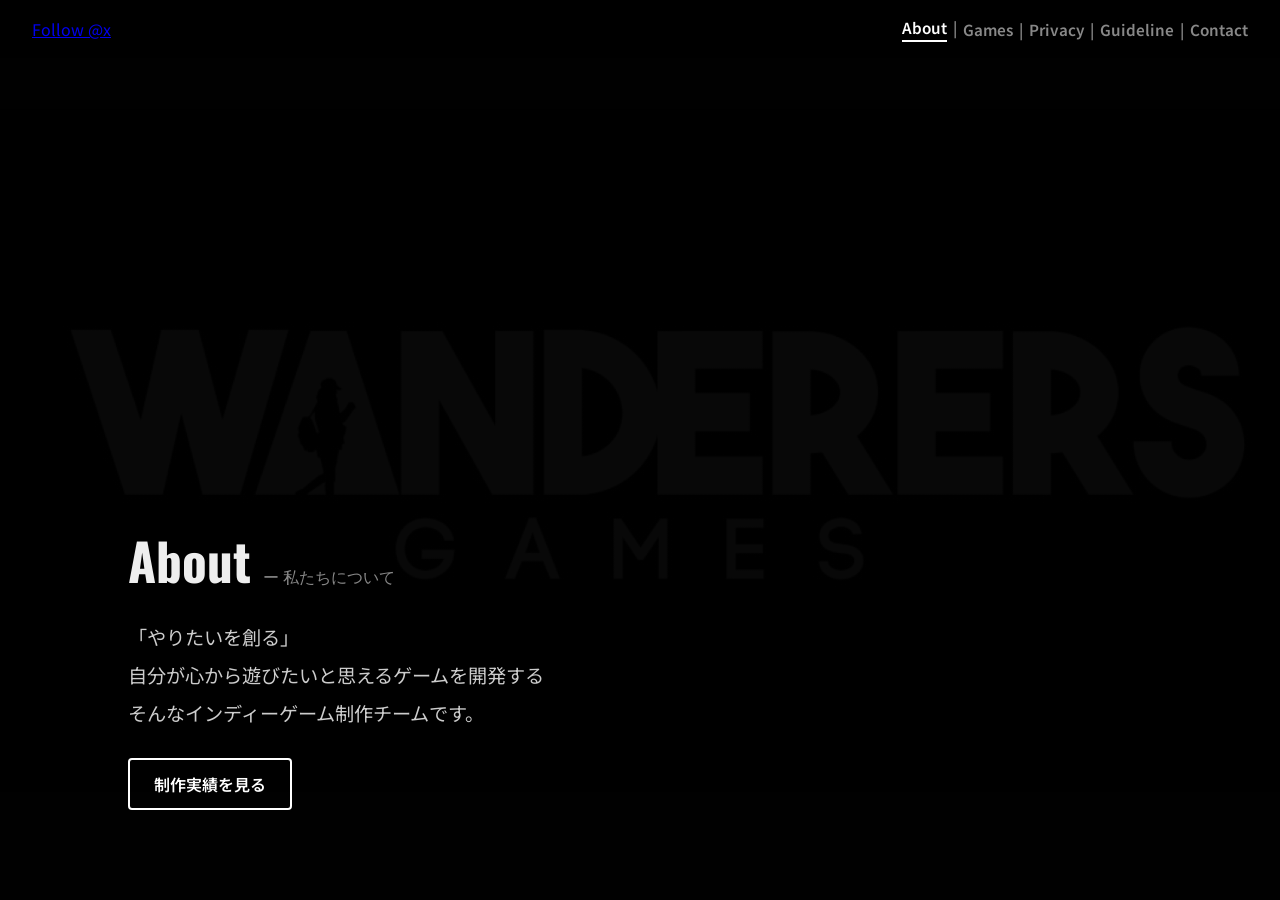
==== index.html @ 14815d03 "Add files via upload" ====
<!DOCTYPE html>
<html lang="ja">

<head>
    <meta charset="UTF-8" />
    <meta name="viewport" content="width=device-width, initial-scale=1" />
    <title>Wanderers Games</title>
    <!-- フォント -->
    <link href="https://fonts.googleapis.com/css2?family=Noto+Sans+JP:wght@300;700&family=Oswald:wght@500&display=swap"
        rel="stylesheet" />
    <style>
        :root {
            --bg-color: #111;
            --text-color: #eee;
            --accent-color: #888;
        }

        * {
            box-sizing: border-box;
        }

        body {
            margin: 0;
            font-family: 'Noto Sans JP', sans-serif;
            background-color: var(--bg-color);
            color: var(--text-color);
            background: url('images/bg.jpg') center/cover no-repeat fixed;
        }

        /* ナビゲーションバー */
        .navbar {
            position: fixed;
            top: 0;
            left: 0;
            right: 0;
            display: flex;
            justify-content: space-between;
            align-items: center;
            padding: 16px 32px;
            background: #000000;
            z-index: 1000;
        }

        .logo {
            height: 5vw;
            max-height: 48px;
        }

        .nav-links {
            display: flex;
            align-items: center;
        }

        .nav-links a {
            margin-left: 16px;
            text-decoration: none;
            color: var(--accent-color);
            font-weight: 600;
            font-size: 0.95rem;
            position: relative;
        }

        .nav-links a:not(:last-child)::after {
            content: '|';
            position: absolute;
            right: -10px;
            color: var(--accent-color);
        }

        .nav-links a:hover {
            color: #fff;
            /* ← 白に変更 */
        }

        .nav-links a.active {
            color: #fff;
            border-bottom: 2px solid #fff;
            padding-bottom: 2px;
        }


        /* メインビジュアル */
        .hero {
            display: flex;
            flex-direction: column;
            justify-content: flex-start;
            align-items: flex-start;
            height: 100vh;
            padding: 0 10%;
            background:
                linear-gradient(to bottom, rgba(0, 0, 0, 0.97), rgba(0, 0, 0, 0.97)),
                url('images/logo.jpg') center/contain no-repeat;
            background-color: #111;
        }

        .hero-text {
            margin-top: 480px;
        }

        .hero h1 {
            font-family: 'Oswald', sans-serif;
            font-size: 3.2rem;
            margin-bottom: 16px;
            opacity: 0;
            transform: translateY(30px);
            animation: fadeInUp 1s ease forwards;
        }

        .subtitle {
            font-size: 1rem;
            color: var(--accent-color);
            margin-left: 8px;
            font-weight: 400;
        }

        .hero p {
            font-size: 1.2rem;
            line-height: 2;
            color: #ccc;
            max-width: 600px;
            opacity: 0;
            transform: translateY(30px);
            animation: fadeInUp 1s ease forwards;
            animation-delay: 0.3s;
        }

        .cta-button {
            display: inline-block;
            margin-top: 6px;
            padding: 12px 24px;
            font-size: 1rem;
            font-weight: 600;
            color: #fff;
            background-color: transparent;
            border: 2px solid #fff;
            /* ← 白枠に */
            border-radius: 4px;
            text-decoration: none;
            transition: all 0.3s ease;
            opacity: 0;
            transform: translateY(30px);
            animation: fadeInUp 1s ease forwards;
            animation-delay: 0.6s;
        }

        .cta-button:hover {
            background-color: #fff;
            /* ← ホバーで白背景に */
            color: #000;
            /* ← テキスト黒に反転 */
        }


        @keyframes fadeInUp {
            to {
                opacity: 1;
                transform: translateY(0);
            }
        }

        /* モバイル対応 */
        @media (max-width: 768px) {
            .navbar {
                flex-direction: column;
                align-items: flex-start;
                padding: 12px 20px;
            }

            .nav-links {
                margin-top: 8px;
                flex-wrap: wrap;
            }

            .logo {
                height: 36px;
            }

            .hero {
                padding: 0 5%;
                align-items: center;
                text-align: center;
            }

            .hero-text {
                margin-top: 240px;
            }

            .hero h1 {
                font-size: 2rem;
            }

            .hero p {
                font-size: 1rem;
            }
        }
    </style>
</head>

<body>
    <!-- ナビバー -->
    <header class="navbar">
        <a href="https://twitter.com/Wanderers_Games?ref_src=twsrc%5Etfw" class="twitter-follow-button"
            data-show-count="false">Follow
            @x</a>
        <script async src="https://platform.twitter.com/widgets.js" charset="utf-8"></script>

        <nav class="nav-links">
            <a href="index.html" class="active">About</a>
            <a href="works.html">Games</a>
            <a href="privacy.html">Privacy</a>
            <a href="guideline.html">Guideline</a>
            <a href="contact.html">Contact</a>
        </nav>
    </header>

    <!-- メインビジュアル -->
    <section class="hero">
        <div class="hero-text">
            <h1>About<span class="subtitle"> ー 私たちについて</span></h1>
            <p>「やりたいを創る」<br>自分が心から遊びたいと思えるゲームを開発する<br>そんなインディーゲーム制作チームです。</p>
            <a href="works.html" class="cta-button">制作実績を見る</a>
        </div>
    </section>
</body>

</html>
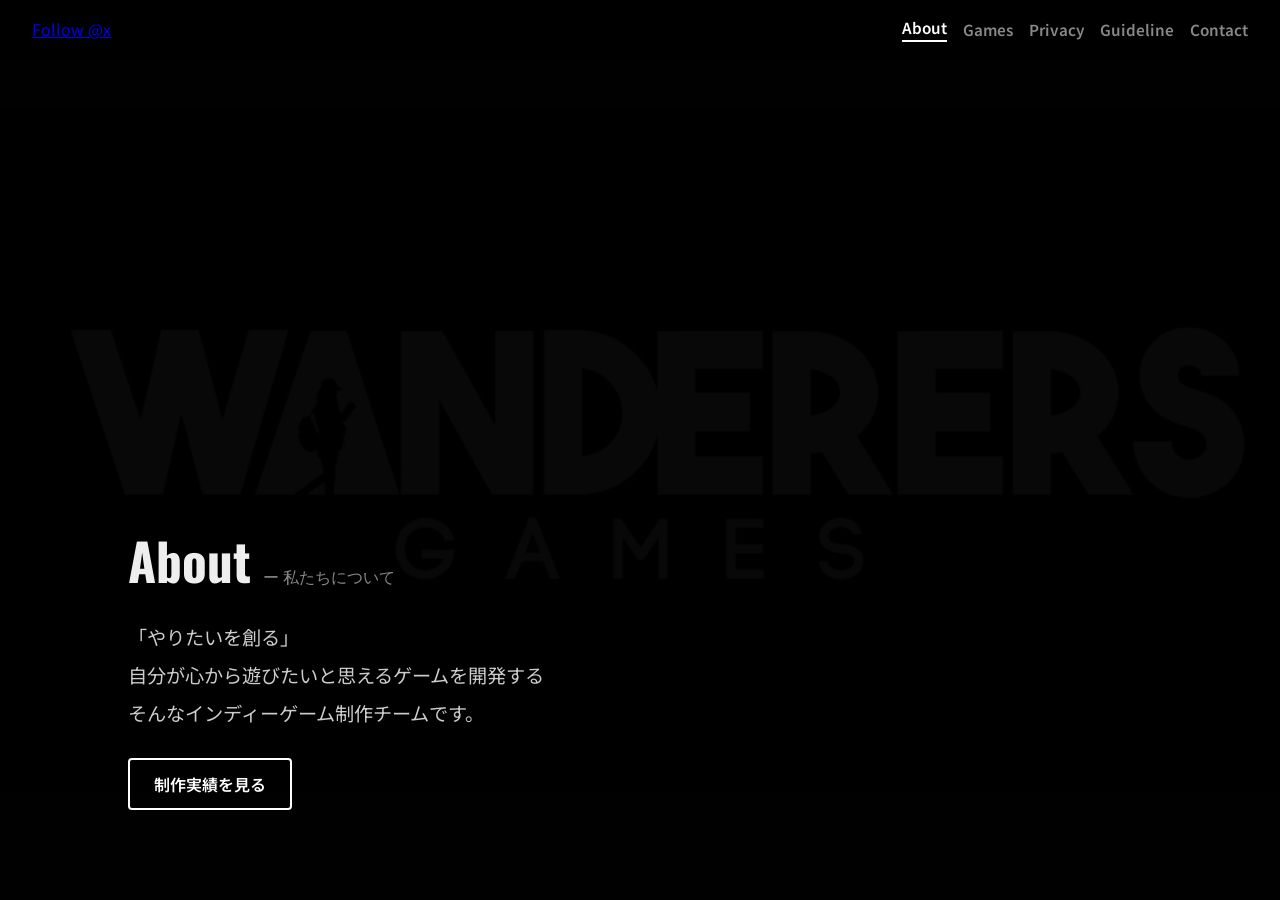
==== commit 474c8847: "Add files via upload" ====
--- a/index.html
+++ b/index.html
@@ -5,7 +5,6 @@
     <meta charset="UTF-8" />
     <meta name="viewport" content="width=device-width, initial-scale=1" />
     <title>Wanderers Games</title>
-    <!-- フォント -->
     <link href="https://fonts.googleapis.com/css2?family=Noto+Sans+JP:wght@300;700&family=Oswald:wght@500&display=swap"
         rel="stylesheet" />
     <style>
@@ -27,7 +26,6 @@
             background: url('images/bg.jpg') center/cover no-repeat fixed;
         }
 
-        /* ナビゲーションバー */
         .navbar {
             position: fixed;
             top: 0;
@@ -49,37 +47,38 @@
         .nav-links {
             display: flex;
             align-items: center;
+            gap: 16px;
+            transition: max-height 0.3s ease, opacity 0.3s ease;
         }
 
         .nav-links a {
-            margin-left: 16px;
             text-decoration: none;
             color: var(--accent-color);
             font-weight: 600;
             font-size: 0.95rem;
-            position: relative;
-        }
-
-        .nav-links a:not(:last-child)::after {
-            content: '|';
-            position: absolute;
-            right: -10px;
-            color: var(--accent-color);
-        }
-
-        .nav-links a:hover {
-            color: #fff;
-            /* ← 白に変更 */
-        }
-
+        }
+
+        .nav-links a:hover,
         .nav-links a.active {
             color: #fff;
             border-bottom: 2px solid #fff;
             padding-bottom: 2px;
         }
 
-
-        /* メインビジュアル */
+        .hamburger {
+            display: none;
+            flex-direction: column;
+            cursor: pointer;
+        }
+
+        .hamburger span {
+            height: 3px;
+            width: 25px;
+            background: #fff;
+            margin: 4px 0;
+            border-radius: 2px;
+        }
+
         .hero {
             display: flex;
             flex-direction: column;
@@ -87,9 +86,7 @@
             align-items: flex-start;
             height: 100vh;
             padding: 0 10%;
-            background:
-                linear-gradient(to bottom, rgba(0, 0, 0, 0.97), rgba(0, 0, 0, 0.97)),
-                url('images/logo.jpg') center/contain no-repeat;
+            background: linear-gradient(to bottom, rgba(0, 0, 0, 0.97), rgba(0, 0, 0, 0.97)), url('images/logo.jpg') center/contain no-repeat;
             background-color: #111;
         }
 
@@ -133,7 +130,6 @@
             color: #fff;
             background-color: transparent;
             border: 2px solid #fff;
-            /* ← 白枠に */
             border-radius: 4px;
             text-decoration: none;
             transition: all 0.3s ease;
@@ -145,11 +141,8 @@
 
         .cta-button:hover {
             background-color: #fff;
-            /* ← ホバーで白背景に */
             color: #000;
-            /* ← テキスト黒に反転 */
-        }
-
+        }
 
         @keyframes fadeInUp {
             to {
@@ -158,21 +151,36 @@
             }
         }
 
-        /* モバイル対応 */
         @media (max-width: 768px) {
             .navbar {
+                flex-direction: row;
+                align-items: center;
+            }
+
+            .nav-links {
                 flex-direction: column;
-                align-items: flex-start;
-                padding: 12px 20px;
-            }
-
-            .nav-links {
-                margin-top: 8px;
-                flex-wrap: wrap;
-            }
-
-            .logo {
-                height: 36px;
+                width: 100%;
+                background: #000;
+                position: absolute;
+                top: 64px;
+                left: 0;
+                padding: 0;
+                overflow: hidden;
+                max-height: 0;
+                opacity: 0;
+                pointer-events: none;
+            }
+
+            .nav-links.show {
+                max-height: 500px;
+                /* 十分な高さにする */
+                opacity: 1;
+                padding: 16px 0;
+                pointer-events: auto;
+            }
+
+            .hamburger {
+                display: flex;
             }
 
             .hero {
@@ -197,14 +205,18 @@
 </head>
 
 <body>
-    <!-- ナビバー -->
     <header class="navbar">
-        <a href="https://twitter.com/Wanderers_Games?ref_src=twsrc%5Etfw" class="twitter-follow-button"
-            data-show-count="false">Follow
+        <a href="https://twitter.com/Wanderers_Games" class="twitter-follow-button" data-show-count="false">Follow
             @x</a>
         <script async src="https://platform.twitter.com/widgets.js" charset="utf-8"></script>
 
-        <nav class="nav-links">
+        <div class="hamburger" onclick="toggleMenu()">
+            <span></span>
+            <span></span>
+            <span></span>
+        </div>
+
+        <nav class="nav-links" id="navMenu">
             <a href="index.html" class="active">About</a>
             <a href="works.html">Games</a>
             <a href="privacy.html">Privacy</a>
@@ -213,7 +225,6 @@
         </nav>
     </header>
 
-    <!-- メインビジュアル -->
     <section class="hero">
         <div class="hero-text">
             <h1>About<span class="subtitle"> ー 私たちについて</span></h1>
@@ -221,6 +232,13 @@
             <a href="works.html" class="cta-button">制作実績を見る</a>
         </div>
     </section>
+
+    <script>
+        function toggleMenu() {
+            const nav = document.getElementById('navMenu');
+            nav.classList.toggle('show');
+        }
+    </script>
 </body>
 
 </html>
